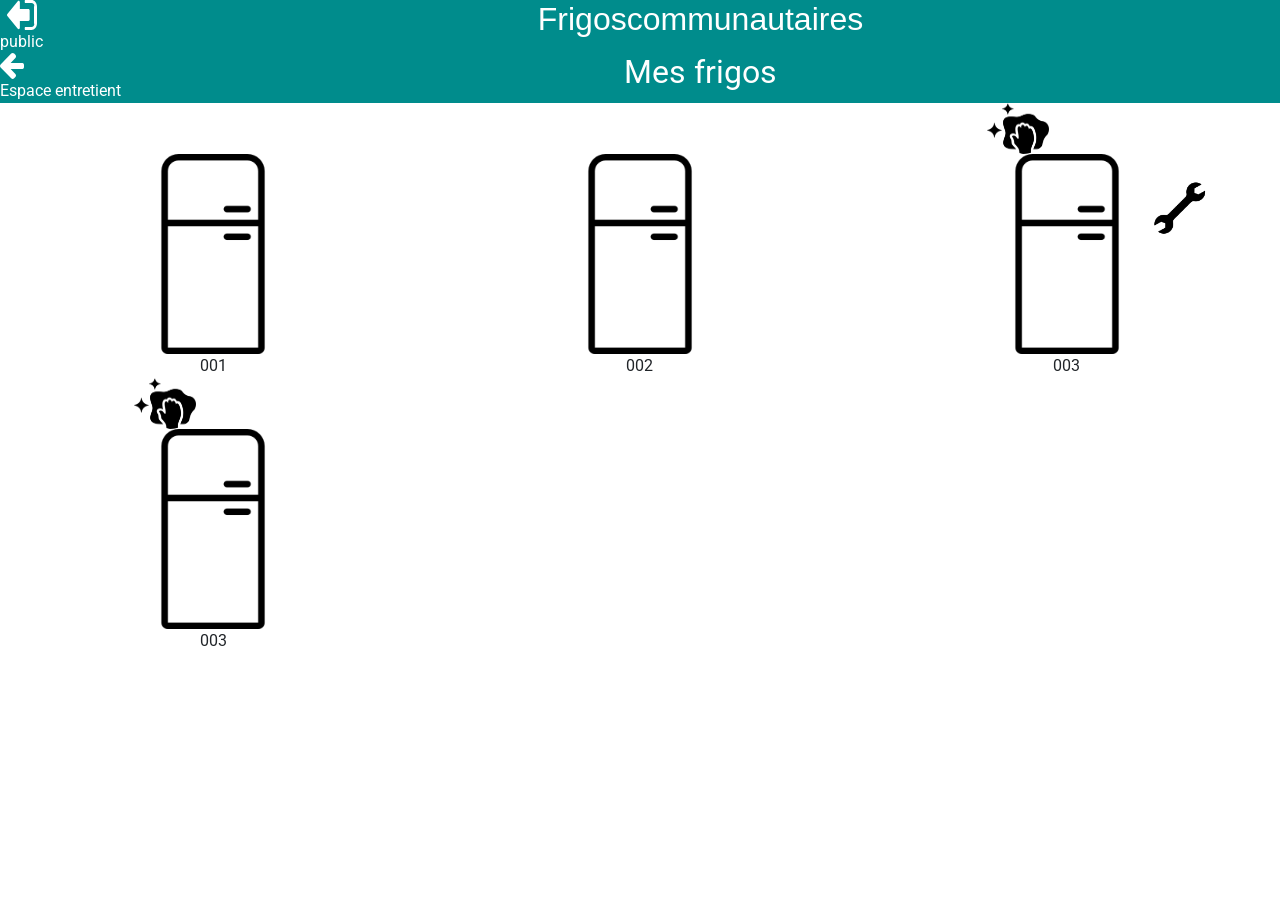
==== frigos.html @ b102463d "init" ====
<!DOCTYPE html>
<link rel="stylesheet" href="Style/generalStyle.css">
<link rel="stylesheet" href="Style/popupStyle.css">
<link rel="stylesheet" href="Style/commandeStyle.css">
<link rel="stylesheet" href="Style/nouvelleStyle.css">
<link rel="stylesheet" href="Style/basDePageStyle.css">
<link rel="stylesheet" href="Style/bottinStyle.css">
<link rel="stylesheet" href="Style/frigo.css">
<link rel="stylesheet" href="https://stackpath.bootstrapcdn.com/bootstrap/4.3.1/css/bootstrap.min.css">
<html lang="en">

<head>
  <meta charset="UTF-8">
  <meta name="viewport" content="width=device-width, initial-scale=1.0">
  <link rel="shortcut icon" href="data:image/x-icon;," type="image/x-icon">

  <title>Acceuil</title>
  <link rel="preconnect" href="https://fonts.gstatic.com">
  <link href="https://fonts.googleapis.com/css2?family=Roboto&display=swap" rel="stylesheet">
  <link href="https://fonts.googleapis.com/css2?family=Roboto:wght@700&display=swap" rel="stylesheet">
  <link rel="shortcut icon" href="https://d1h0x9w88ijkiq.cloudfront.net/3717a/images/favicon_play.ico">
</head>

<body>
  <section class="navigation">
    <div class="grid-container">
      <div class="imgContainer">
        <div class="exitContainer">
          <img id="u97_img" class="imgExit" src="/picture/u8.svg" tabindex="0"
            style="outline: currentcolor none medium;">
          <div class="popupExit" id="popupExit">
            <div class="popupExitTitle">
              <span>Quitter l'espace membre</span>
            </div>
            <div class="popupExit_p">
              <p>Voulez-vous quitter l'espace membre? <br> Tant que vous serez contecté, vous <br> pouvez revenir
                librement.</p>
            </div>
            <div class="popupExitButtons">
              <span class="popupExitAnnuler" id="popupExitAnnuler">Annuler</span>
              <span class="popupExitOk" id="popupExitOk">Ok</span>
            </div>
          </div>
          <p>public</p>
        </div>
      </div>
      <div class="gird-item">
        <h1 class="title" id="titre"></h1>
      </div>
      <div class="grid-item"></div>
      <div class="grid-item">
        <div class="flecheContainer">
          <img src="/picture/u132.svg" id ="flecheEspaceEntretient" alt="" style="transform: rotate(180deg);">
          <p id="fleche" class="fleche"></p>
        </div>
      </div>
      <div class="grid-item">
        <h2 class="subtitle" id="sous-titre"></h2>
      </div>
      <div class="imgContainer">

      </div>
    </div>
  </section>

  <section>
    <img id="imageReparation" src="/picture/u107.png"></img>
    <section>
        <div class="container-fluid" id="listfrigo">
            
        </div>
    </section>
    <div id="frigoPopup"></div>

    <div id="popupReparation">
    <img src="https://image.flaticon.com/icons/png/512/458/458595.png" alt="" id="xButton2" class="xButton" onclick="fermerPopup('popupReparation')"">
    <div class="container-fluid" id="UneEntrepriseFamiliale">
      <div class="container">
        <p>Service de réparation</p>
        <div class="row ID friogo">
          <label class="col-sm-6" for="frigo">ID du frigo défectueux </label>
          <div class="col-sm-6">
            <select name="frigo" id="frigoDefectueux">
       
            </select>
          </div>
          
        </div>
        <div class="row fonction affecté">
          <div class="col-sm-6">Fonction affecté</div>
          <div class="col-sm-6">
            <select name="FonctionAffecte" id="FonctionAffecte">
       
            <option>Étagère</option>
            <option>Éclairage</option>
            <option>Porte</option>
            <option>Réfrigération</option>
            <option>Autre</option>

              <un-frigo numero = "001"></un-frigo>
              
        </select></div>
        </div>
        <div class="row severité">
          <div class="col-sm-6">Sévérité</div>

          <div class="col-sm-2">
            <input type="radio" id="faible" name="severité" value="faible">
            <label for="faible">Faible</label><br>
          </div>
          <div class="col-sm-2">
            <input type="radio" id="modere" name="severité" value="modere">
            <label for="modere">Modere</label><br>
          </div>
          <div class="col-sm-2">
            <input type="radio" id="critique" name="severité" value="critique">
            <label for="critique">Critique</label><br>
          </div>
        </div>
        <div class="commentaire">Commentaire</div>
        <div class="row Boite commentaire">
          <div class="col-sm-12">
            <input type="text" class="ReparationComment" id="CommentaireBoxReparation">
            <br><br>
            <button id="boutonEnvoyerReparation" onclick="alerterReparation(); fermerPopup('popupReparation');">Envoyer</button>
          </div>
          </div>

        </div>
        </div>
    </div>
  </section>


</body>
<script src="frigo.js"></script>
<script src="frigo.json"></script>

</html>
---- Style/generalStyle.css ----
body {
  font-family: "Arial", sans-serif;
  background-color: rgba(228, 228, 228, 1);
  margin-top: 0 !important;
}

ul {
  list-style-type: none;
  margin: 0;
  padding: 0;
}
li{
  margin-bottom: 5%;
}

button{
  border-style: none;
}
.Guide{
  font-family: Roboto;
  font-size: 18px;

}
.middle_container{
  display: flex;
}
.navigation {
  text-align: center;
  color: white;
  border-width: 0px;
  position: relative;
  background-color: rgba(0, 140, 140, 1);
}

.title {
  text-align: center;
  color: white;
  text-align: center;
  font-style: normal;
  font-size: 200%;
  font-weight: 500;
  margin: 0px;
  margin-bottom: 10px;
}

.subtitle {
  align-content: center;
  color: white;
  font-weight: 400;
  margin: 0px;
}

#flecheMesFrigos {
  cursor: pointer;
}

.frigos {
  float: right;
  width: 75%;
}

.imgContainer{
  position: relative;
}
.commandButton:hover{
  cursor: pointer;
}

.exitContainer{
  position: absolute;
  top: 0px;
  left: 0px;
}

.flecheContainer{
  text-align: right;
}


.imgExit{
  transform: rotate(180deg);
}

.imgExit:hover{
  cursor: pointer;
}

.fleche{
  text-align: right;
  margin: 0px;
}

.subtitle_container{
 display:flex;
 justify-content: center;
 align-items: center;
}



@media only screen and (max-width:700px){
  
  .title{
    font-size: 140%;
    text-align: center;
    padding-left: 15%;
  }

  .subtitle{
    font-size: 140%;
    text-align: center;
    padding-left: 15%;
  }
  
  .commandButtonUpMobile{
    visibility: visible;
  }
  .commandButtonDownMobile{
    visibility: visible;
  }
  .commandButtonUp{
    visibility: hidden;
  }
  .commandButtonDown{
    visibility: hidden;
  }
  
  
  
  
}
---- Style/popupStyle.css ----
/*Pop-up article*/
.background{
    background-color: rgba(0,0,0,0.5);  
    visibility: hidden;
    height: 100%;
    width: 100%;
    position: fixed;
    
    z-index: 5;  
  }
  
  .popup{
    visibility: hidden;
    z-index: 10;
    background-color: rgb(255, 255, 255);
    position: fixed;
    width: 582px;
    height: 285px;
    top: 50%;
    left: 50%;
    margin-top: -142px;
    margin-left: -291px;
    padding: 20px 15px 0px 15px;
    border-style: solid;
    border-color: black;
    border-width: 1px;
    box-shadow: 2px 2px 5px rgb(0 0 0 / 35%);
  }
  
  .firstGuide:hover{
    cursor: pointer;
  }
  
  .popup2{
    visibility: hidden;
  }
  
  .popup2_p{
    top: 25%;
    position: absolute;
    padding-right: 10%;
  }
  
  
  
  
  .xButton{
    top: -10px;
    left: 100%;
    width: 15px;
    height: 15px;
    border-width: 0px;
    z-index: 5;
    position: absolute;
  }
  
  .popup_title{
    display: inline-block;
    font-size: 18px;
    font-weight: bold;
  }
  
  .popup_p{
    font-family: Arial;
    font-weight: normal;
    font-size: 13px;
  }
  
  .popupExit{
    visibility: hidden;
    z-index: 1;
    background-color: rgb(255, 255, 255);
    position: fixed;
    width: 337px;
    height: 331px;
    top: 50%;
    left: 50%;
    margin-top: -168px;
    margin-left: -165px;
    box-shadow: 2px 2px 5px rgb(0 0 0 / 35%);
    box-sizing: border-box;
    border-width: 1px;
    border-style: solid;
    border-color: rgba(121, 121, 121, 1);
    border-radius: 5px;
    color: #8C8C8C;
    text-align: left;
  }
  
  .popupExitTitle{
    font-size: 24px;
    font-weight: bold;
    position: absolute;
    top: 6%;
    white-space: nowrap;
    border-bottom-color: #8C8C8C;
    border-style: solid;
    border-width: 0px;
    border-bottom-width: 1px;
    padding-left: 3%;
    padding-right: 14%;
    padding-bottom: 5%;
    box-sizing: border-box;
  }
  
  .popupExit_p{
    top: 20%;
    padding-left: 3%;
    padding-right: 6%;
    white-space: nowrap;
    font-size: 18px;
    position: absolute;
    box-sizing: border-box;
    padding-top: 6%;
    padding-bottom: 20%;
    border-bottom-color: black;
    border-style: solid;
    border-width: 0px;
    border-bottom-width: 1.5px;
  }
  
  
  .popupExitButtons{
    font-size: 18px;
    left: 45%;
    top: 87%;
    position: relative;
  }
  
  .popupExitAnnuler{
    color: rgba(0, 140, 140, 1);
  }
  
  .popupExitAnnuler:hover {
    cursor: pointer;
  }
  
  .popupExitOk{
    border-radius: 5px;
    color: white;
    background-color: rgba(0, 140, 140, 1);
    white-space: nowrap;
    padding-left: 12%;
    padding-right: 12%;
    padding-top: 3%;
    padding-bottom: 3%;
  }
  
  .popupExitOk:hover {
    cursor: pointer;
  }

  @media only screen and (max-width:600px){
    
    .popup{
        width: 80%;
        height: 70%;
        margin-top: -65%;
        margin-left: -43%;
        overflow-y: scroll;
        overflow-x: hidden;
    }
    .xButton{
      width: 10px;
      height: 10px;
      top: 1%;
      left: 96%;
    }
    
    .popup2{
      height: 60%;
    }
  }
---- Style/commandeStyle.css ----
/*Commandes*/
.grid-container{
    display: grid;
    grid-template-columns: auto auto auto;
    
  }
  .grid-container2{
        text-align: left;  
}

  .inner-grid-container{
    display: grid;
    grid-template-columns: 110px 45px 110px;
    column-gap: 5%;
    justify-content: center;
   
  }
  .button-grid{
    display: grid;
    
  }
  
  .grid-item{
    display: relative;
    padding-top: 5px;
    text-align: center;
  }
  .commande {
    display: flex;
    justify-content: center;
    font-family: Arial;
    font-weight: 400;
    float: right;
    width: 29%;
    border: 1px solid rgba(121, 121, 121, 1);
    text-align: left;

   
  }
  .commande_title{
    display: flex;
    position: relative;
    justify-content: center;
    font-size: 24px;
    font-weight: bold;
    margin-bottom: 25px;
    
  }
  
  .commandElemInput {  
    
    width:80px;
    height:40px;
    border-radius: 5px;  
    font-size: 18px;
    color: #8C8C8C;
    vertical-align: none;
    text-align: left;
    border-color: transparent;
  }
  .commandButtonDown, .commandButtonUp{
    padding-top: 2px;
    margin-left: 10px;
  }
  .commandButtonDown:hover, .commandButtonUp:hover{
    filter: invert(80%);
    cursor: pointer;
  }
  .product_name{
    font-size: 17px;
    text-align: left;
  }
  .commandElemComment{
    display: flex;
    justify-content: center;
    width: 100%;
    height: 79px;
    float: left;
    margin-bottom: 15px;
    font-size: 18px;
    color: #000000;
    vertical-align: none;
    border-color: transparent;  
  }
  
  .commandElemInput_button {
    position: relative;
    font-size: 19px;
    margin-bottom: 15px;
    margin-left: 15px;
    padding: 0px;
    width: 190px;
    height: 40px;
    border-radius: 5px;
    color: #FFFFFF;
    background-color: #008c8c;
  }
  .commandElemInput_button:hover{
    cursor:pointer;
  }


  .commandButtonMobile{
    visibility: collapse;
    position: absolute;
    border-radius:5px;
    font-size: 28px;
    background-color: #FFFFFF ;
    height: 50px;
    width: 50px;
    border-color: #8C8C8C;
    border-style: solid;
    border-width: thin;
  }
  .commandElemInput:focus,.commandButtonMobile:focus,.commandElemComment:focus{
    outline: none;
  }

  .autres_title{
    position: relative;
    font-size: 18px;
    text-align: left;
    margin-bottom: 3px;
    padding: 0px;
  }

  @media only screen and (max-width:1100px){
    .commande{
      width: 39%;
    }
    .grid-item{
      margin-left: 5%;
    }
    
  }

  
  @media only screen and (max-width:700px){
    .autres_title{
        visibility: hidden;
    }
    .commandElemInput {  
      border-style: solid;
      border-color: #8C8C8C;
      /*border-width: 2px;*/
      border-radius:5px;
      border-width: thin;
      width: 70px;
    }
    
    .inner-grid-container{
      
       display: inline-flex;
       text-align: left;
       align-items:center;
       float:left; 
       position: static;
     }
     .button-grid{
         position: absolute;
        }
     .commandElemComment{
        float: left;
        visibility: visible;
     }
    .commande{
        width: 100%;
        overflow-y: auto;
        background-image: linear-gradient(rgb(255, 255, 255) 0%, rgb(242, 242, 242) 0%, rgb(228, 228, 228) 100%, rgb(255, 255, 255) 100%);

      }
    .commandButtonMobile{
        visibility: visible;
        position: relative;
    
      }
     
      .commandButtonUp{
         visibility: hidden;

    }
    .commandButtonDown{
      visibility: hidden;
    }
  
    .grid-item{
      margin-left: 2%;
    }
  }
---- Style/nouvelleStyle.css ----
/*Nouvelles*/

.nouvelles_container{
  display: flex;
  float: left;
  width: 69%;
  padding-left: 1%;
  overflow: auto;
}
.nouvelles {
    float: left;
    width: 100%;
  }
  
  .article{
    font-family: Arial, sans-serif;
    font-size: 18px;
    font-weight: 700;
  }

  
  .firstarticlecontainer:hover {
    cursor: pointer;
  }
  .xButton:hover{
    cursor: pointer;
  }
  
  .articlep{
    font-family: Arial, sans-serif;
    font-size: 13px;
  }
  
  h1{
    font-family: Arial, sans-serif;
    font-size: 24px;
    
  }
  @media only screen and (max-width:1100px){ 
    .nouvelles_container{
      width: 54%;
    }
  }

  @media only screen and (max-width:700px){
    .nouvelles_container{
      width: 100%;
    }
  }
---- Style/basDePageStyle.css ----
/*Bas de page*/
/*Template*/
.bas_de_page_container {
    display: flex;
    width: 100%;
    padding-left: 1%;
    bottom: 0;
    background-image: linear-gradient(rgb(255, 255, 255) 0%, rgb(242, 242, 242) 0%, rgb(228, 228, 228) 100%, rgb(255, 255, 255) 100%);
    overflow: hidden;
  }
  
  .column_1,.column_2, .column_3{
    position: relative;
    float: left;
    width:33.33%;
    
    font-weight: bold;
  }

  /*Compostage et Partenaires*/
  a{
    text-decoration: none;
  }
  .logo_MTL, .logo_Brasserie {
    position: relative;
    width:129px;
    cursor:pointer;
  }
  .logo_MTL{
    height:27px;
  }
  .logo_Brasserie{
    height: 45px;
  }
  .logo_MTL_description, .logo_Brasserie_description{
    font-size: 14px;
    font-weight: 400;
    color: rgb(51,51,51);
    cursor: pointer;
  }

  @media only screen and (max-width:700px){
    .column_1, .column_2, .column_3{
      width: 100%;
      padding-left: 4%;
      background-image: linear-gradient(180deg, rgba(255, 255, 255, 1) 0%, rgba(242, 242, 242, 1) 0%, rgba(228, 228, 228, 1) 100%, rgba(255, 255, 255, 1) 100%);
    }

    .bas_de_page_container{
      display: inline-block;
    }

    .column_3{
        overflow: hidden;
    }

    #MTL_container {
        padding-top: 5%;
        float: left;
        width: 50%;
    }
    #brasserie_container {
        width: 50%;
        float: left;
    }
   
}
---- Style/bottinStyle.css ----
/*Bottin*/
.nom{
    position: relative;
    font: "Roboto";
    font-size: 14px;
    font-weight: 700;
    text-align: left;
    color: rgb(51,51,51);
  
  }
  .email{
    font-size: 14px;
    font: Arial, sans-serif;
    font-weight: lighter;
  }
  .copy_icon{
    position: relative;
    padding-left: 9px;
    height:15px;
    width:15px;
    cursor: pointer;
  }
  .plus{
    font-weight: 400;
    visibility: hidden;
  }

  @media only screen and (max-width:700px){
  .copy_icon{
    width: 30px;
    height: 30px;
    float: right;
    padding-right: 7%;
  }
  .plus{
    visibility: visible;
    float: right;
    padding-right: 7%;
  }

}
---- Style/frigo.css ----
.flecheContainer{
    text-align: left;
}
.fleche{
    text-align: left;
}

#flecheEspaceEntretient{
    cursor: pointer;
}

.container{
    margin: 0;
    padding: 0;

}
.ReparationComment{
    display: flex;
   
    float: left;
    margin-bottom: 15px;
    font-size: 18px;
    color: #000000;
    vertical-align: none;

}
#UneEntrepriseFamiliale{
    color: #000000;
    border-style: solid;

}

#popupReparation{
    visibility: hidden;
    z-index: 1;
    background-color: rgb(255, 255, 255);
    position: fixed;
    width: 489px;
    height: 230px;
    top: 50%;
    left: 50%;
    margin-top: -120px;
    margin-left: -242px;
    border-style: solid;
    border-color: black;
    border-width: 1px;
    box-shadow: 2px 2px 5px rgb(0 0 0 / 35%);
  }

#imageReparation{
    height: 56px;
    width: 56px;
    position: absolute;
    left: 90%;
    top: 20%;
    cursor: pointer;
    z-index: 1;
  }

  #boutonEnvoyerReparation
  {
    position: absolute;
    left: 55%;
    top: 8%;
  }

  .commentaire
  {
    left: 10%;
  }
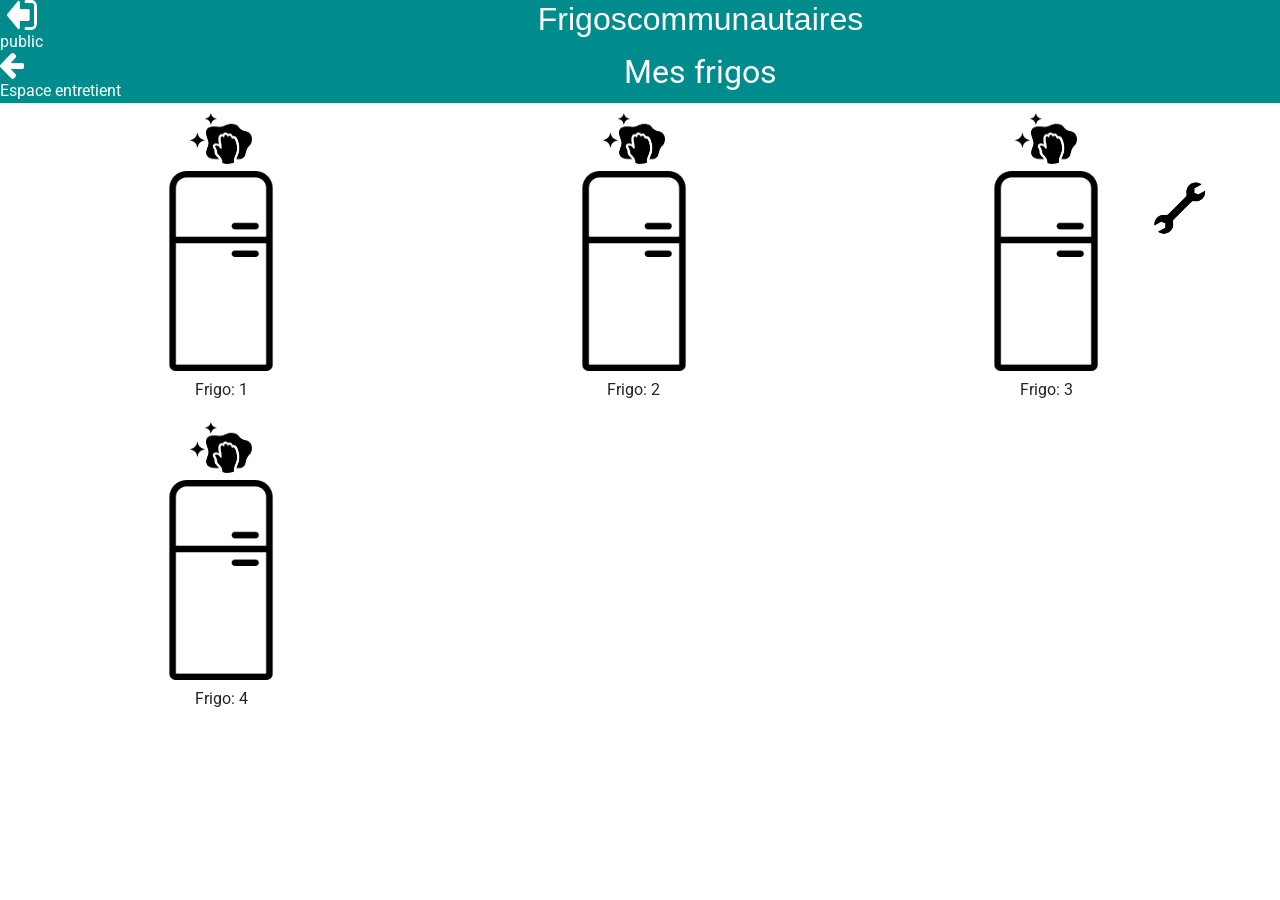
==== commit 3bac72b7: "implementation web component" ====
--- a/frigos.html
+++ b/frigos.html
@@ -7,6 +7,7 @@
 <link rel="stylesheet" href="Style/bottinStyle.css">
 <link rel="stylesheet" href="Style/frigo.css">
 <link rel="stylesheet" href="https://stackpath.bootstrapcdn.com/bootstrap/4.3.1/css/bootstrap.min.css">
+
 <html lang="en">
 
 <head>
@@ -19,6 +20,9 @@
   <link href="https://fonts.googleapis.com/css2?family=Roboto&display=swap" rel="stylesheet">
   <link href="https://fonts.googleapis.com/css2?family=Roboto:wght@700&display=swap" rel="stylesheet">
   <link rel="shortcut icon" href="https://d1h0x9w88ijkiq.cloudfront.net/3717a/images/favicon_play.ico">
+
+  <script src="test.js"></script>
+  <script src="https://ajax.googleapis.com/ajax/libs/jquery/3.5.1/jquery.min.js"></script>
 </head>
 
 <body>
@@ -67,7 +71,7 @@
     <img id="imageReparation" src="/picture/u107.png"></img>
     <section>
         <div class="container-fluid" id="listfrigo">
-            
+            <test-frigo fichier="./data/test.json"></test-frigo>
         </div>
     </section>
     <div id="frigoPopup"></div>
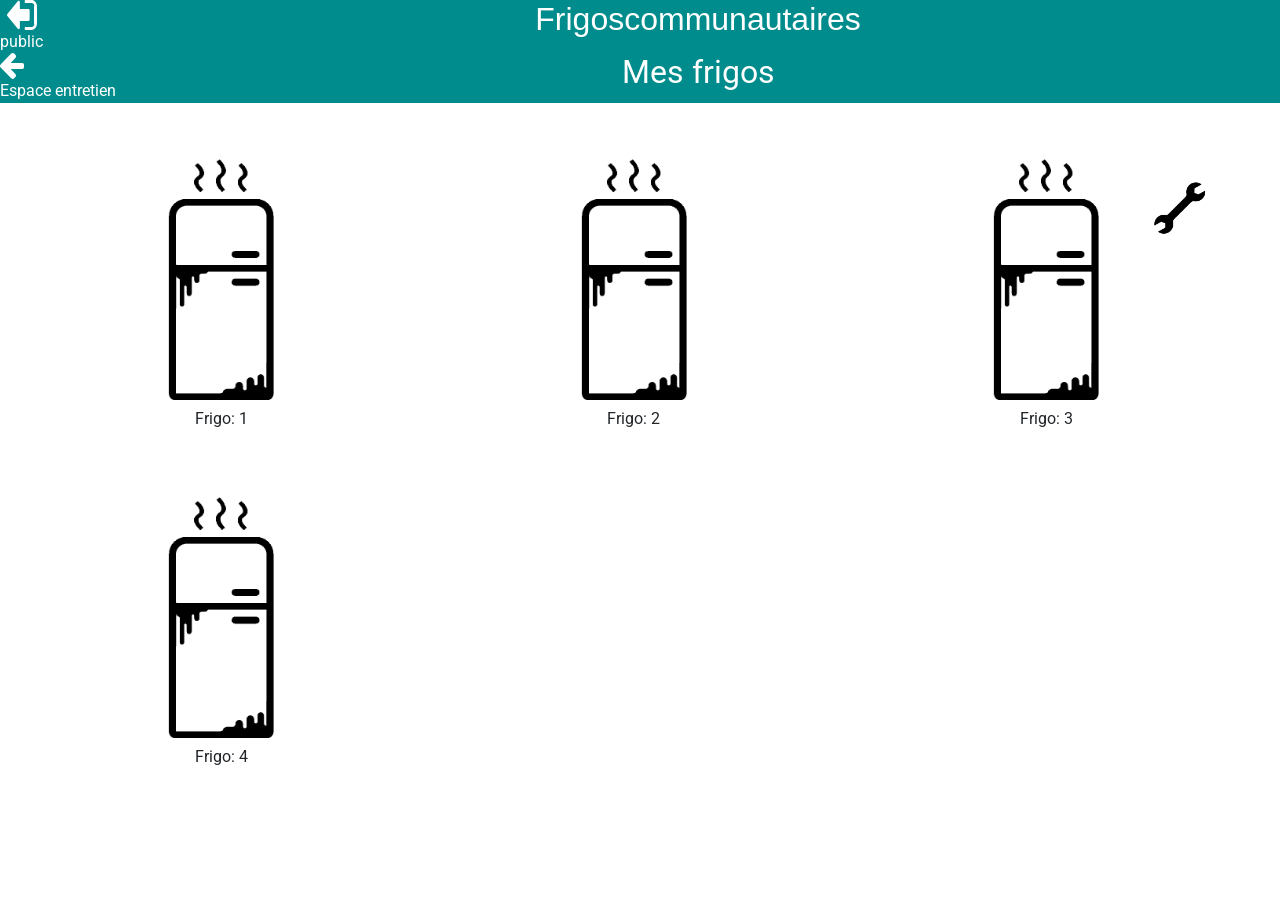
==== commit a7138ade: "Fini Peut etre" ====
--- a/frigos.html
+++ b/frigos.html
@@ -54,7 +54,7 @@
       <div class="grid-item"></div>
       <div class="grid-item">
         <div class="flecheContainer">
-          <img src="/picture/u132.svg" id ="flecheEspaceEntretient" alt="" style="transform: rotate(180deg);">
+          <img src="/picture/u132.svg" id="flecheEspaceEntretient" alt="" style="transform: rotate(180deg);">
           <p id="fleche" class="fleche"></p>
         </div>
       </div>
@@ -70,68 +70,71 @@
   <section>
     <img id="imageReparation" src="/picture/u107.png"></img>
     <section>
-        <div class="container-fluid" id="listfrigo">
-            <test-frigo fichier="./data/test.json"></test-frigo>
-        </div>
+      <div class="container-fluid" id="listfrigo">
+        <test-frigo fichier="./data/test.json"></test-frigo>
+      </div>
     </section>
     <div id="frigoPopup"></div>
 
     <div id="popupReparation">
-    <img src="https://image.flaticon.com/icons/png/512/458/458595.png" alt="" id="xButton2" class="xButton" onclick="fermerPopup('popupReparation')"">
-    <div class="container-fluid" id="UneEntrepriseFamiliale">
-      <div class="container">
-        <p>Service de réparation</p>
-        <div class="row ID friogo">
-          <label class="col-sm-6" for="frigo">ID du frigo défectueux </label>
-          <div class="col-sm-6">
-            <select name="frigo" id="frigoDefectueux">
-       
-            </select>
+      <img src="https://image.flaticon.com/icons/png/512/458/458595.png" alt="" id="xButton2" class="xButton"
+        onclick="fermerPopup('popupReparation')"">
+    <form id=" Rapport">
+      <div class=" container-fluid" id="UneEntrepriseFamiliale">
+        <div class="container">
+          <p class="titre">Rapporter un frigo défectueux</p>
+          <div class="row ID friogo">
+            <label class="col-sm-6" for="frigo">ID du frigo défectueux </label>
+            <div class="col-sm-6">
+              <select name="frigo" id="frigoDefectueux" class="selection">
+
+              </select>
+            </div>
+
           </div>
-          
+          <div class="row rowSelection">
+            <div class="col-sm-6">Fonction affectée</div>
+            <div class="col-sm-6">
+              <select name="FonctionAffecte" id="FonctionAffecte" class="selection">
+
+                <option>Étagère</option>
+                <option>Éclairage</option>
+                <option>Porte</option>
+                <option>Réfrigération</option>
+                <option>Autre</option>
+
+                <un-frigo numero="001"></un-frigo>
+
+              </select>
+            </div>
+          </div>
+          <div class="row rowSelection">
+            <div class="col-sm-6">Niveau de sévérité</div>
+
+            <div class="col-sm-2 nivSevere">
+              <input type="radio" id="faible" name="severité" value="faible">
+              <label for="faible" style="color:darkgreen;">Faible</label><br>
+            </div>
+            <div class="col-sm-2 nivSevere">
+              <input type="radio" id="modere" name="severité" value="modere">
+              <label for="modere" style="color:rgb(165, 110, 6);">Modéré</label><br>
+            </div>
+            <div class="col-sm-2 nivSevere">
+              <input type="radio" id="critique" name="severité" value="critique">
+              <label for="critique" style="color:red;">Critique</label><br>
+            </div>
+          </div>
+          <section id="Commentaire">
+            <div class="commentaire">Commentaire: </div><br>
+            <!--  <input type="text" class="ReparationComment" id="CommentaireBoxReparation">-->
+            <textarea class="ReparationComment" form="Rapport"></textarea>
+            <br><br>
+            <button id="boutonEnvoyerReparation"
+              onclick="alerterReparation(); fermerPopup('popupReparation');">Envoyer</button>
+          </section>
         </div>
-        <div class="row fonction affecté">
-          <div class="col-sm-6">Fonction affecté</div>
-          <div class="col-sm-6">
-            <select name="FonctionAffecte" id="FonctionAffecte">
-       
-            <option>Étagère</option>
-            <option>Éclairage</option>
-            <option>Porte</option>
-            <option>Réfrigération</option>
-            <option>Autre</option>
-
-              <un-frigo numero = "001"></un-frigo>
-              
-        </select></div>
-        </div>
-        <div class="row severité">
-          <div class="col-sm-6">Sévérité</div>
-
-          <div class="col-sm-2">
-            <input type="radio" id="faible" name="severité" value="faible">
-            <label for="faible">Faible</label><br>
-          </div>
-          <div class="col-sm-2">
-            <input type="radio" id="modere" name="severité" value="modere">
-            <label for="modere">Modere</label><br>
-          </div>
-          <div class="col-sm-2">
-            <input type="radio" id="critique" name="severité" value="critique">
-            <label for="critique">Critique</label><br>
-          </div>
-        </div>
-        <div class="commentaire">Commentaire</div>
-        <div class="row Boite commentaire">
-          <div class="col-sm-12">
-            <input type="text" class="ReparationComment" id="CommentaireBoxReparation">
-            <br><br>
-            <button id="boutonEnvoyerReparation" onclick="alerterReparation(); fermerPopup('popupReparation');">Envoyer</button>
-          </div>
-          </div>
-
-        </div>
-        </div>
+      </div>
+      </form>
     </div>
   </section>
 
--- a/Style/frigo.css
+++ b/Style/frigo.css
@@ -1,70 +1,110 @@
-.flecheContainer{
-    text-align: left;
-}
-.fleche{
-    text-align: left;
+.flecheContainer {
+  text-align: left;
 }
 
-#flecheEspaceEntretient{
-    cursor: pointer;
+.fleche {
+  text-align: left;
 }
 
-.container{
-    margin: 0;
-    padding: 0;
-
-}
-.ReparationComment{
-    display: flex;
-   
-    float: left;
-    margin-bottom: 15px;
-    font-size: 18px;
-    color: #000000;
-    vertical-align: none;
-
-}
-#UneEntrepriseFamiliale{
-    color: #000000;
-    border-style: solid;
-
+#flecheEspaceEntretient {
+  cursor: pointer;
 }
 
-#popupReparation{
-    visibility: hidden;
-    z-index: 1;
-    background-color: rgb(255, 255, 255);
-    position: fixed;
-    width: 489px;
-    height: 230px;
-    top: 50%;
-    left: 50%;
-    margin-top: -120px;
-    margin-left: -242px;
-    border-style: solid;
-    border-color: black;
-    border-width: 1px;
-    box-shadow: 2px 2px 5px rgb(0 0 0 / 35%);
-  }
+.titre {
+  font-size: 24px;
+  text-align: center;
+}
 
-#imageReparation{
-    height: 56px;
-    width: 56px;
-    position: absolute;
-    left: 90%;
-    top: 20%;
-    cursor: pointer;
-    z-index: 1;
-  }
+.container {
+  margin: 0;
+  padding: 0;
+  padding-top: 2%;
+}
 
-  #boutonEnvoyerReparation
-  {
-    position: absolute;
-    left: 55%;
-    top: 8%;
-  }
+#popupReparation {
+  display: flexbox;
+  visibility: hidden;
+  z-index: 1;
+  background-color: rgba(245, 245, 245, 0.95);
+  position: absolute;
+  width: 489px;
+  top: 50%;
+  left: 50%;
+  margin-top: -120px;
+  margin-left: -242px;
+  /* border-width: 1px; */
+  box-shadow: 2px 2px 5px rgb(0 0 0 / 35%);
+}
 
-  .commentaire
-  {
-    left: 10%;
-  }+#imageReparation {
+  height: 56px;
+  width: 56px;
+  position: absolute;
+  left: 90%;
+  top: 20%;
+  cursor: pointer;
+  z-index: 1;
+}
+
+.xButton {
+  filter: grayscale(1);
+  filter: invert(100%);
+  margin-top: 25px;
+  margin-left: -25px;
+}
+
+#boutonEnvoyerReparation {
+  left: 35%;
+  width: 150px;
+  height: 40px;
+  border-radius: 5px;
+  font-size: 18px;
+  text-align: center;
+  color: rgb(255, 255, 255);
+  vertical-align: none;
+  text-align: center;
+  background-color: rgb(0, 140, 140);
+  border-color: transparent;
+}
+
+#boutonEnvoyerReparation:hover {
+  background-color: rgba(0, 140, 140, 0.8);
+  cursor: pointer;
+}
+
+.commentaire {
+  left: 10%;
+  float: left;
+}
+
+#Commentaire {
+  text-align: center;
+  height: 100%;
+  padding: 10px;
+}
+
+.ReparationComment {
+  height: 130px;
+  width: 425px;
+  outline: none;
+}
+
+.selection {
+  width: 200px;
+  padding: 2px;
+  text-align: center;
+}
+
+.selection {
+  width: 200px;
+  padding: 2px;
+  text-align: center;
+}
+
+.rowSelection {
+  padding-top: 7px;
+}
+
+.nivSevere {
+  text-align: center;
+}
